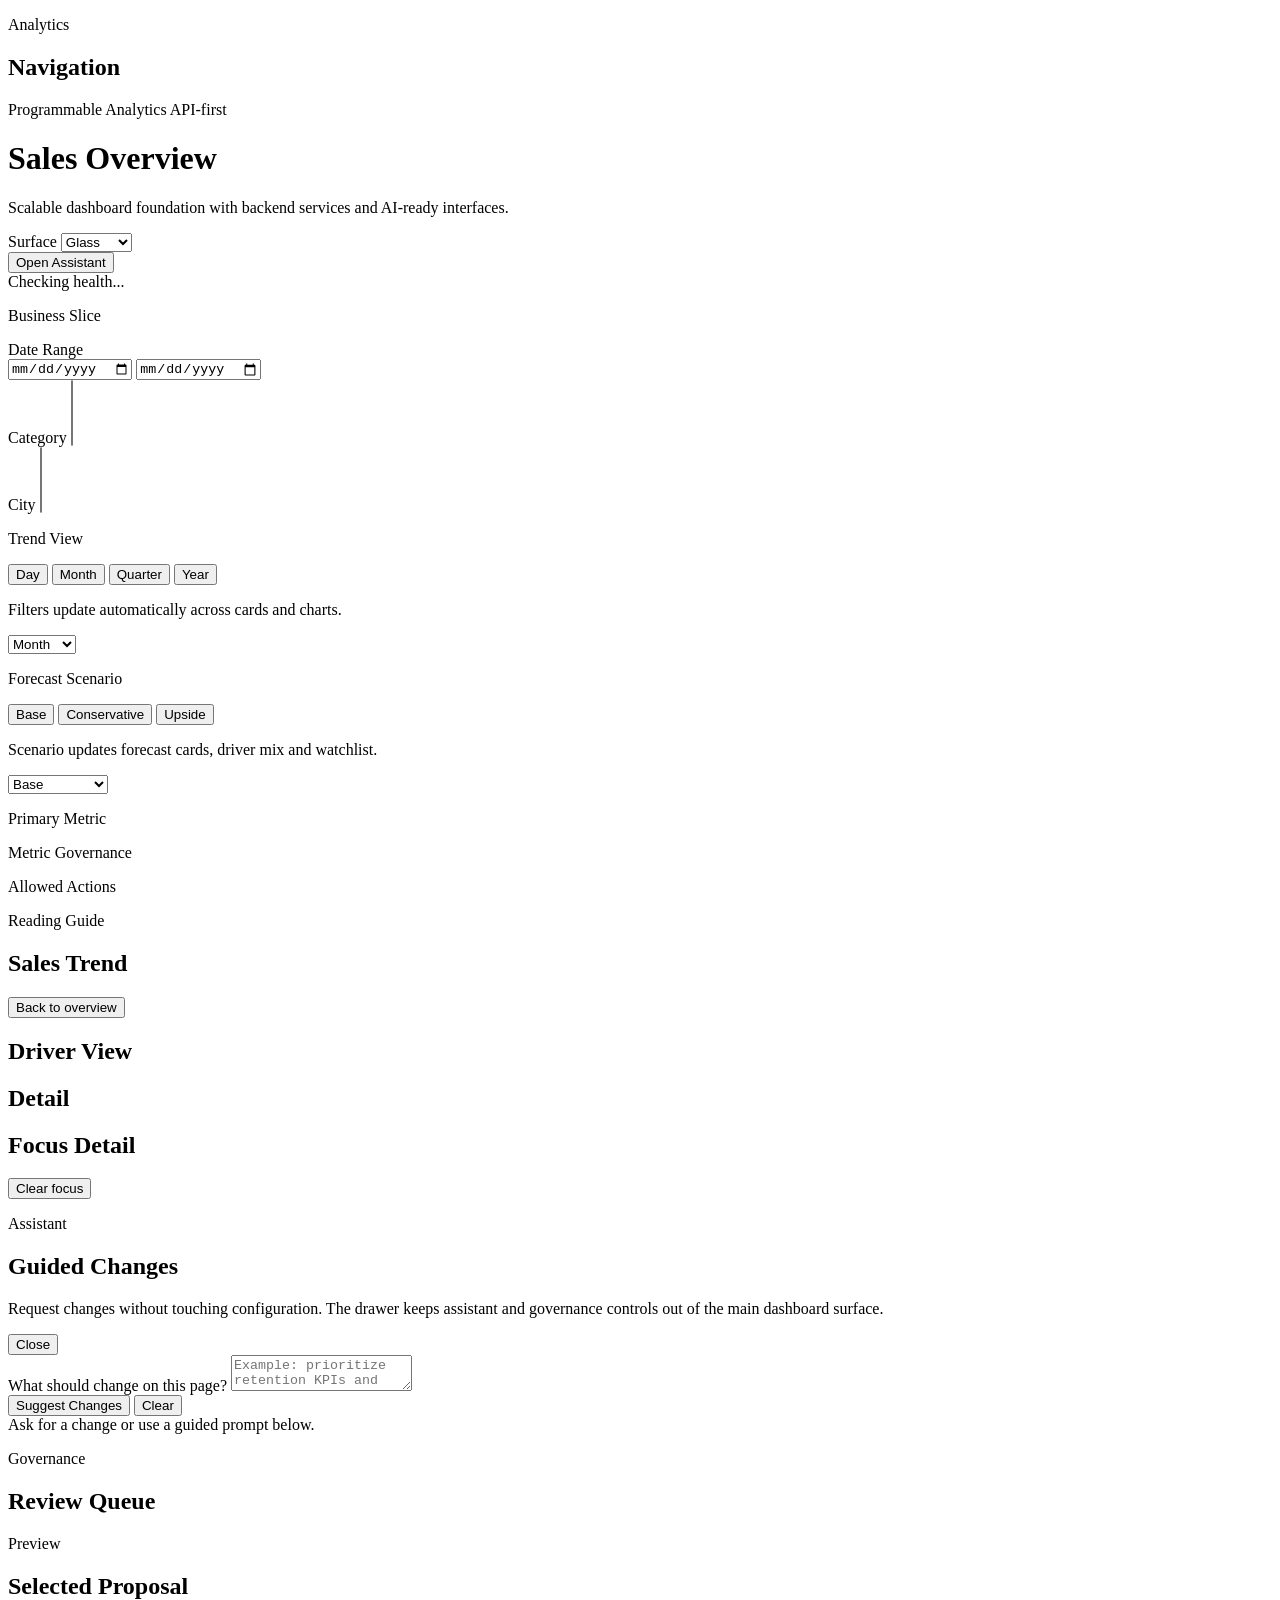
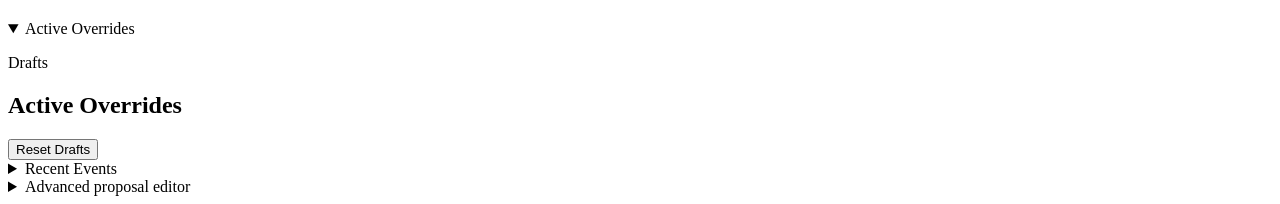
==== nextgen_dashboard/frontend/index.html @ a1ce55e3 "Build desktop-first analytics portfolio package" ====
<!doctype html>
<html lang="en">
    <head>
        <meta charset="UTF-8" />
        <meta name="viewport" content="width=device-width, initial-scale=1.0" />
        <title>NextGen Revenue Dashboard</title>
        <link rel="stylesheet" href="/static/styles.css?v=surface2" />
        <script src="https://cdn.plot.ly/plotly-2.35.2.min.js"></script>
    </head>
    <body>
        <div class="app-shell">
            <aside class="sidebar glass-card">
                <div class="brand">
                    <p class="hero-kicker">Analytics</p>
                    <h2>Navigation</h2>
                </div>
                <nav id="sidebar-nav" class="sidebar-nav"></nav>
            </aside>

            <main class="main-content">
                <header class="hero glass-card">
                    <div>
                        <p class="hero-kicker">
                            Programmable Analytics API-first
                        </p>
                        <h1 id="page-title">Sales Overview</h1>
                        <p class="hero-subtitle" id="page-subtitle">
                            Scalable dashboard foundation with backend services
                            and AI-ready interfaces.
                        </p>
                    </div>
                    <div class="hero-actions">
                        <div class="surface-mode-field">
                            <label for="surface-skin">Surface</label>
                            <select id="surface-skin">
                                <option value="glass" selected>Glass</option>
                                <option value="desktop">Desktop</option>
                            </select>
                        </div>
                        <button
                            id="assistant-toggle"
                            type="button"
                            class="secondary-btn assistant-toggle-btn"
                        >
                            Open Assistant
                        </button>
                        <div class="status-pill" id="health-pill">
                            Checking health...
                        </div>
                    </div>
                </header>

                <section class="filters glass-card">
                    <div class="filters-layout">
                        <div class="filters-block filters-block-slice">
                            <p class="filters-section-label">Business Slice</p>
                            <div class="slice-grid">
                                <div class="field field-range">
                                    <label for="start-date">Date Range</label>
                                    <div class="range-inputs">
                                        <input id="start-date" type="date" />
                                        <input id="end-date" type="date" />
                                    </div>
                                </div>
                                <div class="field">
                                    <label for="categories">Category</label>
                                    <select id="categories" class="hidden-native-select" multiple></select>
                                    <div id="categories-control" class="multi-select"></div>
                                </div>
                                <div class="field">
                                    <label for="cities">City</label>
                                    <select id="cities" class="hidden-native-select" multiple></select>
                                    <div id="cities-control" class="multi-select"></div>
                                </div>
                            </div>
                        </div>

                        <div id="trend-view-block" class="filters-block filters-block-view">
                            <p class="filters-section-label">Trend View</p>
                            <div id="granularity-pills" class="granularity-pills">
                                <button type="button" class="granularity-pill" data-granularity="Day">Day</button>
                                <button type="button" class="granularity-pill active" data-granularity="Month">Month</button>
                                <button type="button" class="granularity-pill" data-granularity="Quarter">Quarter</button>
                                <button type="button" class="granularity-pill" data-granularity="Year">Year</button>
                            </div>
                            <p class="filters-hint">Filters update automatically across cards and charts.</p>
                            <select id="granularity" class="hidden" aria-hidden="true" tabindex="-1">
                                <option>Day</option>
                                <option selected>Month</option>
                                <option>Quarter</option>
                                <option>Year</option>
                            </select>
                        </div>

                        <div id="scenario-view-block" class="filters-block filters-block-view hidden">
                            <p class="filters-section-label">Forecast Scenario</p>
                            <div id="scenario-pills" class="granularity-pills">
                                <button type="button" class="granularity-pill active" data-scenario="Base">Base</button>
                                <button type="button" class="granularity-pill" data-scenario="Conservative">Conservative</button>
                                <button type="button" class="granularity-pill" data-scenario="Upside">Upside</button>
                            </div>
                            <p class="filters-hint">Scenario updates forecast cards, driver mix and watchlist.</p>
                            <select id="scenario-mode" class="hidden" aria-hidden="true" tabindex="-1">
                                <option selected>Base</option>
                                <option>Conservative</option>
                                <option>Upside</option>
                            </select>
                        </div>
                    </div>
                </section>

                <section id="semantic-meta" class="semantic-meta glass-card hidden" aria-hidden="true">
                    <div class="semantic-block">
                        <p class="semantic-label">Primary Metric</p>
                        <div id="primary-metric" class="semantic-chips"></div>
                        <p
                            id="primary-metric-description"
                            class="semantic-description"
                        ></p>
                    </div>
                    <div class="semantic-block">
                        <p class="semantic-label">Metric Governance</p>
                        <div
                            id="metric-constraints"
                            class="semantic-chips"
                        ></div>
                    </div>
                    <div class="semantic-block semantic-actions-block">
                        <p class="semantic-label">Allowed Actions</p>
                        <div id="allowed-actions" class="semantic-chips"></div>
                    </div>
                </section>

                <section id="cards-grid" class="cards-grid"></section>

                <section id="story-panel" class="story-panel glass-card hidden">
                    <div class="story-topline">
                        <p class="hero-kicker">Reading Guide</p>
                        <p id="story-highlight" class="story-highlight"></p>
                    </div>
                    <div id="story-support" class="story-support"></div>
                </section>

                <section class="glass-card chart-panel">
                    <div class="panel-title-row">
                        <h2 id="trend-title">Sales Trend</h2>
                        <button id="back-overview" class="chart-back hidden">
                            Back to overview
                        </button>
                        <p id="comparison-rule" class="comparison-rule"></p>
                    </div>
                    <div id="trend-chart"></div>
                </section>

                <section class="analytics-grid">
                    <section id="secondary-panel" class="glass-card chart-panel hidden">
                        <div class="panel-title-row secondary-title-row">
                            <h2 id="secondary-title">Driver View</h2>
                        </div>
                        <div id="secondary-chart"></div>
                    </section>

                    <section id="detail-panel" class="glass-card table-panel hidden">
                        <div class="panel-title-row secondary-title-row">
                            <h2 id="detail-title">Detail</h2>
                        </div>
                        <div id="detail-table"></div>
                    </section>
                </section>

                <section id="focus-panel" class="glass-card table-panel hidden">
                    <div class="panel-title-row secondary-title-row">
                        <div class="focus-heading">
                            <div class="focus-title-row">
                                <h2 id="focus-title">Focus Detail</h2>
                                <span id="focus-meta" class="focus-meta hidden"></span>
                            </div>
                            <p id="focus-subtitle" class="focus-subtitle"></p>
                        </div>
                        <button id="focus-clear" type="button" class="secondary-btn hidden">Clear focus</button>
                    </div>
                    <div id="focus-table"></div>
                </section>
            </main>
        </div>

        <div id="assistant-overlay" class="assistant-overlay hidden"></div>
        <aside id="assistant-drawer" class="assistant-drawer glass-card hidden">
            <div class="assistant-drawer-header">
                <div>
                    <p class="hero-kicker">Assistant</p>
                    <h2>Guided Changes</h2>
                    <p class="agent-intro">
                        Request changes without touching configuration. The
                        drawer keeps assistant and governance controls out of
                        the main dashboard surface.
                    </p>
                </div>
                <button
                    id="assistant-close"
                    type="button"
                    class="secondary-btn"
                >
                    Close
                </button>
            </div>

            <section class="agent-panel-section">
                <div class="assistant-controls">
                    <div class="field proposal-wide">
                        <label for="assistant-request"
                            >What should change on this page?</label
                        >
                        <textarea
                            id="assistant-request"
                            placeholder="Example: prioritize retention KPIs and make the comparison logic clearer."
                        ></textarea>
                    </div>
                    <div class="actions assistant-actions">
                        <button id="run-assistant" type="button">
                            Suggest Changes
                        </button>
                        <button
                            id="clear-assistant"
                            type="button"
                            class="secondary-btn"
                        >
                            Clear
                        </button>
                    </div>
                    <div id="assistant-status" class="assistant-status">
                        Ask for a change or use a guided prompt below.
                    </div>
                    <div id="quick-actions" class="quick-actions"></div>
                </div>
                <div id="suggestions-list" class="agent-list"></div>
            </section>

            <section class="agent-panel-section">
                <div class="agent-panel-header">
                    <div>
                        <p class="hero-kicker">Governance</p>
                        <h2>Review Queue</h2>
                    </div>
                </div>
                <div id="proposal-queue" class="agent-list"></div>
                <div class="agent-panel-header preview-head">
                    <div>
                        <p class="hero-kicker">Preview</p>
                        <h2>Selected Proposal</h2>
                    </div>
                </div>
                <div id="proposal-preview" class="agent-list compact"></div>
                <details class="governance-detail" open>
                    <summary>Active Overrides</summary>
                    <div class="agent-panel-header drafts-head">
                        <div>
                            <p class="hero-kicker">Drafts</p>
                            <h2>Active Overrides</h2>
                        </div>
                        <button
                            id="clear-drafts"
                            type="button"
                            class="secondary-btn"
                        >
                            Reset Drafts
                        </button>
                    </div>
                    <div id="draft-state" class="agent-list compact"></div>
                </details>
                <details class="governance-detail">
                    <summary>Recent Events</summary>
                    <div class="agent-panel-header audit-head">
                        <div>
                            <p class="hero-kicker">Audit</p>
                            <h2>Recent Events</h2>
                        </div>
                    </div>
                    <div id="audit-log" class="agent-list compact"></div>
                </details>
                <details class="advanced-proposal">
                    <summary>Advanced proposal editor</summary>
                    <form id="proposal-form" class="proposal-form">
                        <div class="field">
                            <label for="proposal-title">Proposal Title</label>
                            <input id="proposal-title" type="text" />
                        </div>
                        <div class="field">
                            <label for="proposal-target">Target</label>
                            <select id="proposal-target">
                                <option value="dashboard" selected>dashboard</option>
                                <option value="page">page</option>
                                <option value="semantic_layer">semantic_layer</option>
                            </select>
                        </div>
                        <div class="field proposal-wide">
                            <label for="proposal-rationale">Rationale</label>
                            <textarea id="proposal-rationale"></textarea>
                        </div>
                        <div class="field proposal-wide">
                            <label for="proposal-after">After</label>
                            <textarea id="proposal-after"></textarea>
                        </div>
                        <div class="assistant-actions proposal-actions">
                            <button id="preview-proposal" type="button">
                                Preview Form
                            </button>
                            <button type="submit">Add to Review Queue</button>
                        </div>
                    </form>
                </details>
            </section>
        </aside>

        <script src="/static/app.js?v=surface2"></script>
    </body>
</html>
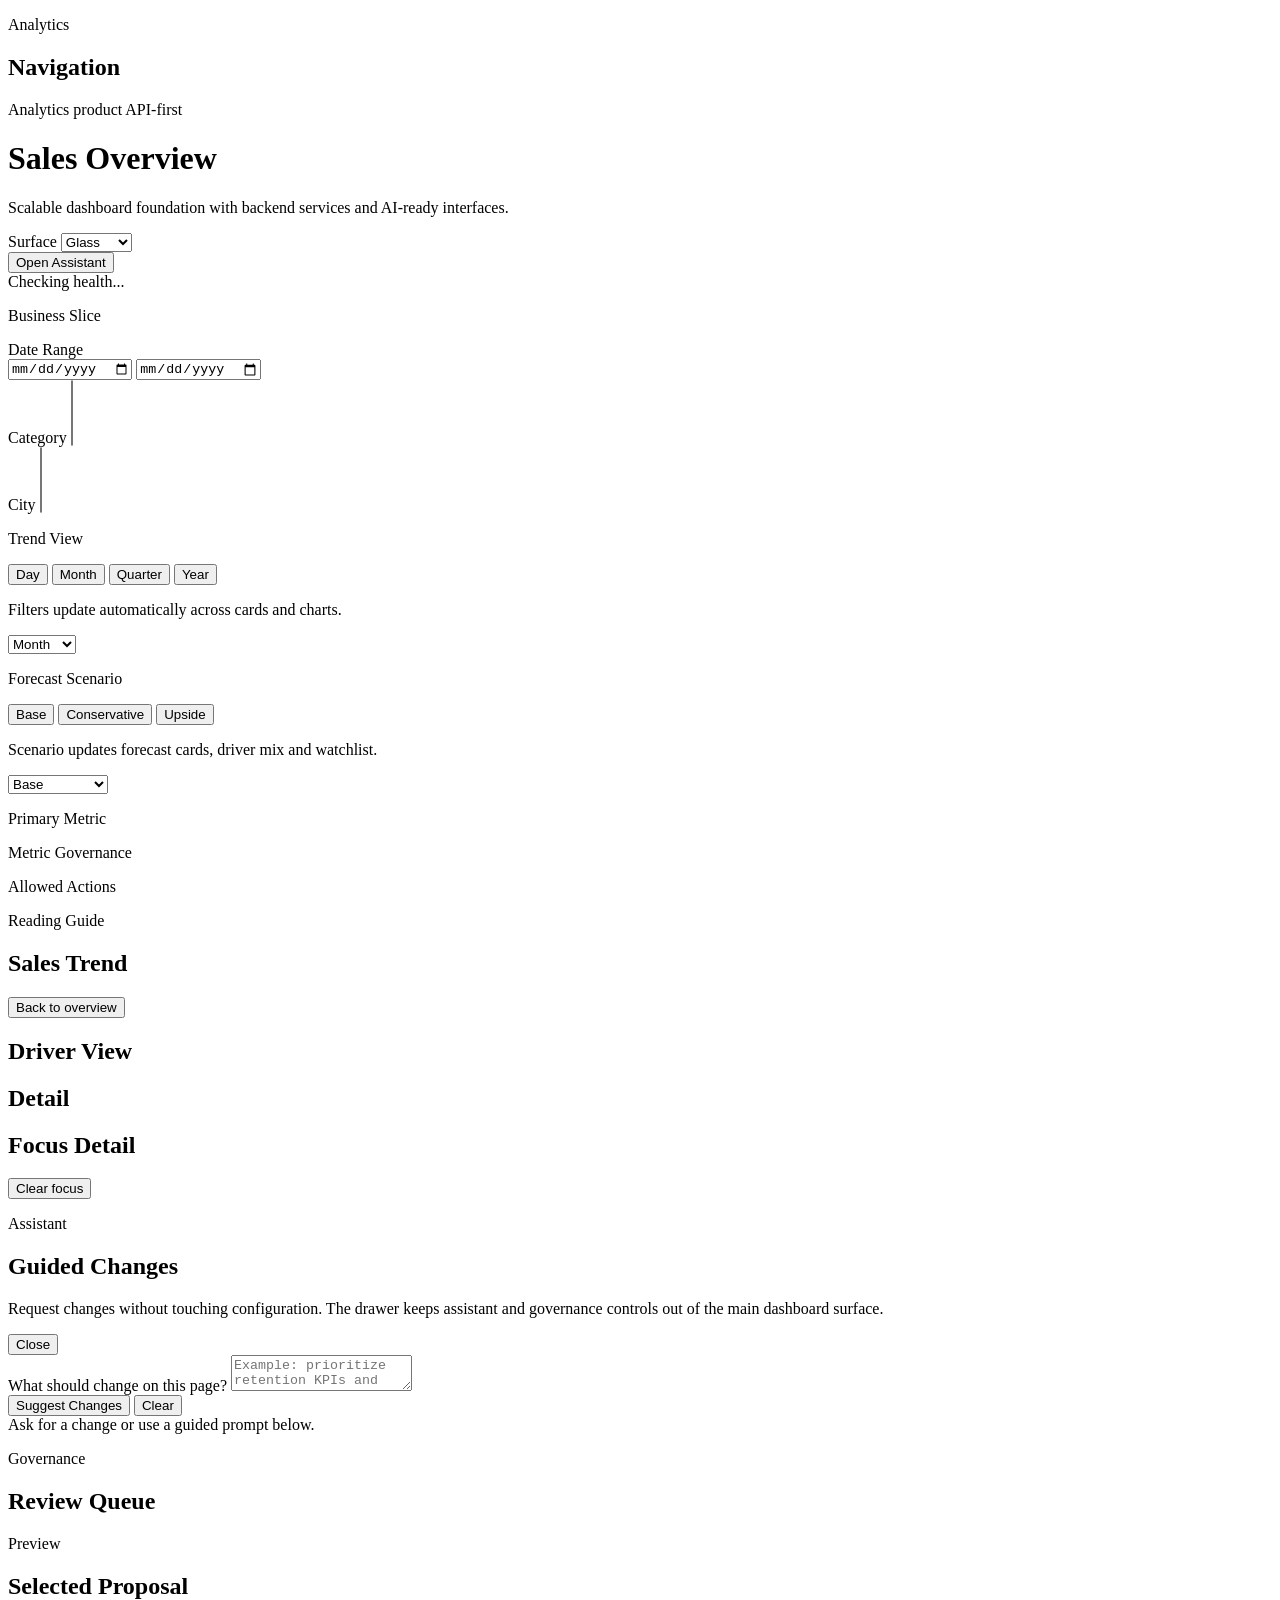
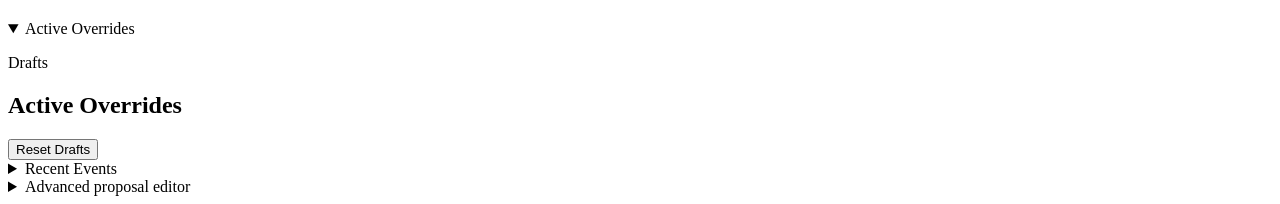
==== commit c7e2832e: "Build multi-source portfolio demo package" ====
--- a/nextgen_dashboard/frontend/index.html
+++ b/nextgen_dashboard/frontend/index.html
@@ -21,7 +21,7 @@
                 <header class="hero glass-card">
                     <div>
                         <p class="hero-kicker">
-                            Programmable Analytics API-first
+                            Analytics product API-first
                         </p>
                         <h1 id="page-title">Sales Overview</h1>
                         <p class="hero-subtitle" id="page-subtitle">
